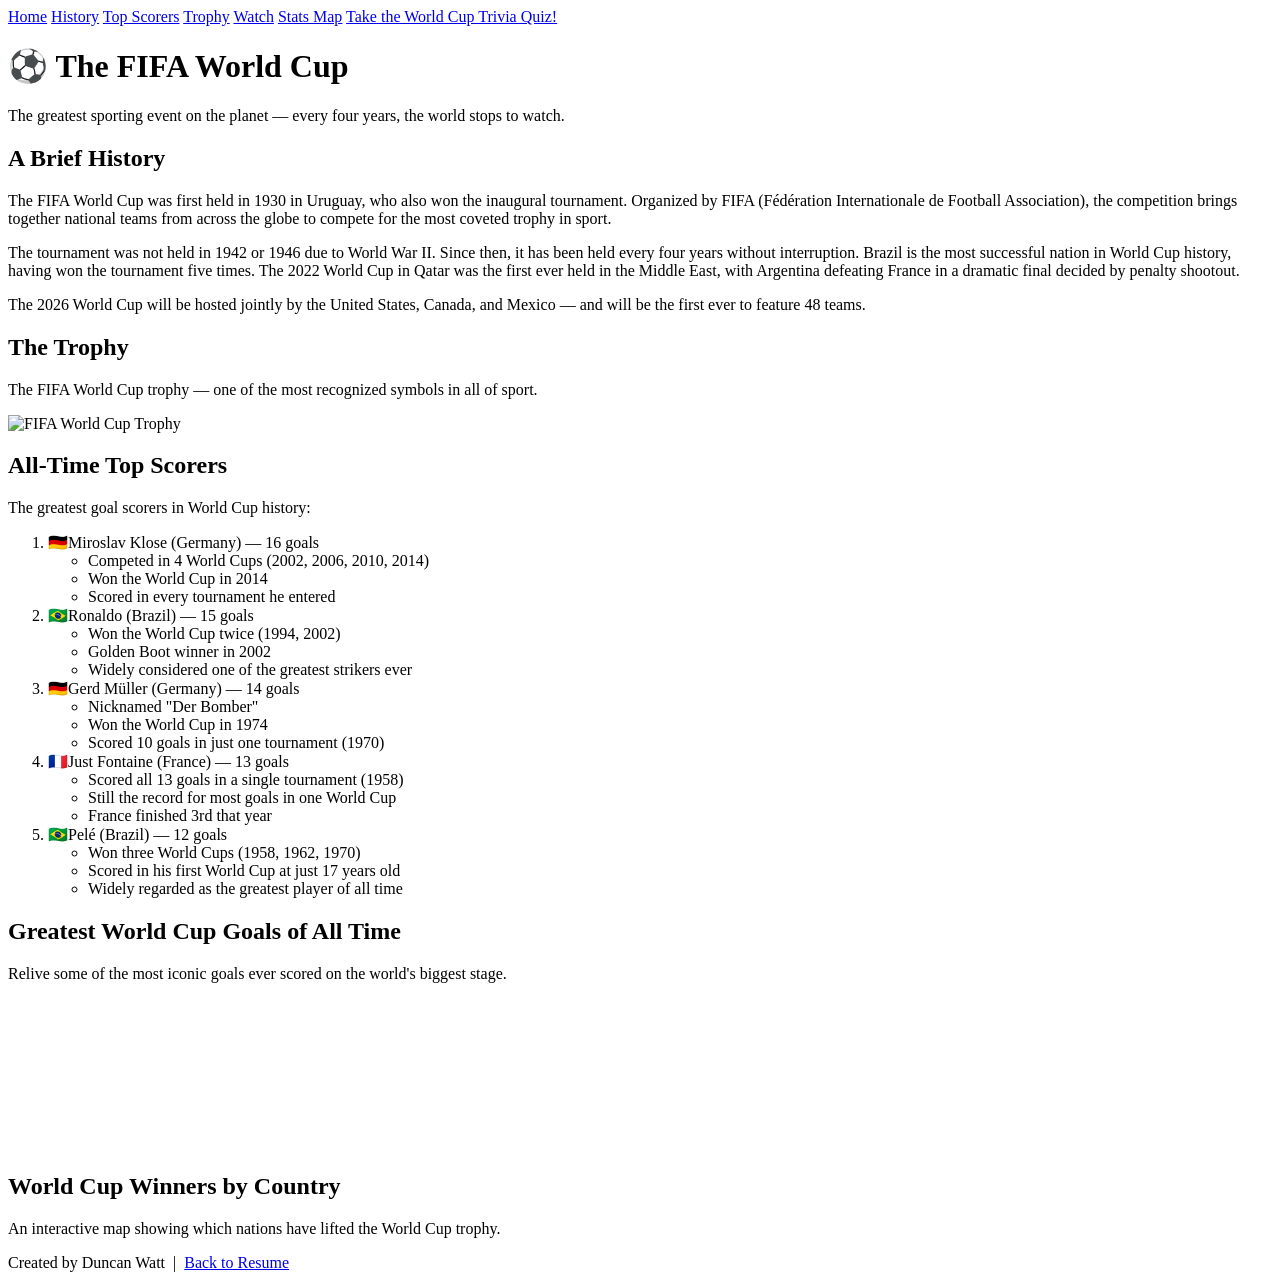
==== fromscratch.html @ 187e6f96 "Add files via upload" ====
<!DOCTYPE html>
<html lang="en">
<head>
    <meta charset="UTF-8">
    <meta name="viewport" content="width=device-width, initial-scale=1.0">
    <title>The FIFA World Cup</title>
    <link rel="stylesheet" href="../css/mystyles.css">
</head>
<body>

    <!-- Navigation Bar -->
    <nav>
        <a href="#top">Home</a>
        <a href="#history">History</a>
        <a href="#scorers">Top Scorers</a>
        <a href="#image">Trophy</a>
        <a href="#video">Watch</a>
        <a href="#tableau">Stats Map</a>
        <a href="worldcuptrivia.html">Take the World Cup Trivia Quiz!</a>
    </nav>

    <!-- Hero -->
    <div id="top">
        <h1>⚽ The FIFA World Cup</h1>
        <p>The greatest sporting event on the planet — every four years, the world stops to watch.</p>
    </div>

    <!-- History Section -->
    <div class="section-div" id="history">
        <h2>A Brief History</h2>
        <p>
            The FIFA World Cup was first held in 1930 in Uruguay, who also won the inaugural tournament. 
            Organized by FIFA (Fédération Internationale de Football Association), the competition brings 
            together national teams from across the globe to compete for the most coveted trophy in sport.
        </p>
        <p>
            The tournament was not held in 1942 or 1946 due to World War II. Since then, it has been held 
            every four years without interruption. Brazil is the most successful nation in World Cup history, 
            having won the tournament five times. The 2022 World Cup in Qatar was the first ever held in 
            the Middle East, with Argentina defeating France in a dramatic final decided by penalty shootout.
        </p>
        <p>
            The 2026 World Cup will be hosted jointly by the United States, Canada, and Mexico — and will 
            be the first ever to feature 48 teams.
        </p>
    </div>

    <!-- Image Section -->
    <div class="section-div" id="image">
        <h2>The Trophy</h2>
        <p>The FIFA World Cup trophy — one of the most recognized symbols in all of sport.</p>
        <img 
            <img src="../assets/img/WorldCupTrophy.jpeg" alt="FIFA World Cup Trophy">
    </div>

    <!-- Top Scorers Section -->
    <div class="section-div" id="scorers">
        <h2>All-Time Top Scorers</h2>
        <p>The greatest goal scorers in World Cup history:</p>
        <ol>
            <li>🇩🇪Miroslav Klose (Germany) — 16 goals
                <ul>
                    <li>Competed in 4 World Cups (2002, 2006, 2010, 2014)</li>
                    <li>Won the World Cup in 2014</li>
                    <li>Scored in every tournament he entered</li>
                </ul>
            </li>
            <li>🇧🇷Ronaldo (Brazil) — 15 goals
                <ul>
                    <li>Won the World Cup twice (1994, 2002)</li>
                    <li>Golden Boot winner in 2002</li>
                    <li>Widely considered one of the greatest strikers ever</li>
                </ul>
            </li>
            <li>🇩🇪Gerd Müller (Germany) — 14 goals
                <ul>
                    <li>Nicknamed "Der Bomber"</li>
                    <li>Won the World Cup in 1974</li>
                    <li>Scored 10 goals in just one tournament (1970)</li>
                </ul>
            </li>
            <li>🇫🇷Just Fontaine (France) — 13 goals
                <ul>
                    <li>Scored all 13 goals in a single tournament (1958)</li>
                    <li>Still the record for most goals in one World Cup</li>
                    <li>France finished 3rd that year</li>
                </ul>
            </li>
            <li>🇧🇷Pelé (Brazil) — 12 goals
                <ul>
                    <li>Won three World Cups (1958, 1962, 1970)</li>
                    <li>Scored in his first World Cup at just 17 years old</li>
                    <li>Widely regarded as the greatest player of all time</li>
                </ul>
            </li>
        </ol>
    </div>

    <!-- Video Section -->
    <div class="section-div" id="video">
        <h2>Greatest World Cup Goals of All Time</h2>
        <p>Relive some of the most iconic goals ever scored on the world's biggest stage.</p>
        <div class="video-container">
            <iframe 
                src="https://www.youtube.com/embed/PpFCRDc1WOk" 
                title="Greatest World Cup Goals of All Time"
                frameborder="0" 
                allow="accelerometer; autoplay; clipboard-write; encrypted-media; gyroscope; picture-in-picture" 
                allowfullscreen>
            </iframe>
        </div>
    </div>

   <!-- Tableau Section -->
<div class="section-div" id="tableau">
    <h2>World Cup Winners by Country</h2>
    <p>An interactive map showing which nations have lifted the World Cup trophy.</p>
    <div class="tableau-container">
        <div class='tableauPlaceholder' id='viz1776123315293' style='position: relative'><noscript><a href='#'><img alt='World Cup Winners ' src='https:&#47;&#47;public.tableau.com&#47;static&#47;images&#47;63&#47;636XH5Y84&#47;1_rss.png' style='border: none' /></a></noscript><object class='tableauViz'  style='display:none;'><param name='host_url' value='https%3A%2F%2Fpublic.tableau.com%2F' /> <param name='embed_code_version' value='3' /> <param name='path' value='shared&#47;636XH5Y84' /> <param name='toolbar' value='yes' /><param name='static_image' value='https:&#47;&#47;public.tableau.com&#47;static&#47;images&#47;63&#47;636XH5Y84&#47;1.png' /> <param name='animate_transition' value='yes' /><param name='display_static_image' value='yes' /><param name='display_spinner' value='yes' /><param name='display_overlay' value='yes' /><param name='display_count' value='yes' /><param name='language' value='en-US' /></object></div><script type='text/javascript'>var divElement = document.getElementById('viz1776123315293');var vizElement = divElement.getElementsByTagName('object')[0];if ( divElement.offsetWidth > 800 ) { vizElement.style.minWidth='420px';vizElement.style.maxWidth='650px';vizElement.style.width='100%';vizElement.style.minHeight='587px';vizElement.style.maxHeight='887px';vizElement.style.height=(divElement.offsetWidth*0.75)+'px';} else if ( divElement.offsetWidth > 500 ) { vizElement.style.minWidth='420px';vizElement.style.maxWidth='650px';vizElement.style.width='100%';vizElement.style.minHeight='587px';vizElement.style.maxHeight='887px';vizElement.style.height=(divElement.offsetWidth*0.75)+'px';} else { vizElement.style.width='100%';vizElement.style.height='827px';}var scriptElement = document.createElement('script');scriptElement.src = 'https://public.tableau.com/javascripts/api/viz_v1.js';vizElement.parentNode.insertBefore(scriptElement, vizElement);</script>
    </div>
</div>
    <!-- Footer -->
    <footer>
        <p>Created by Duncan Watt &nbsp;|&nbsp; <a href="../index.html">Back to Resume</a></p>
    </footer>

</body>
</html>
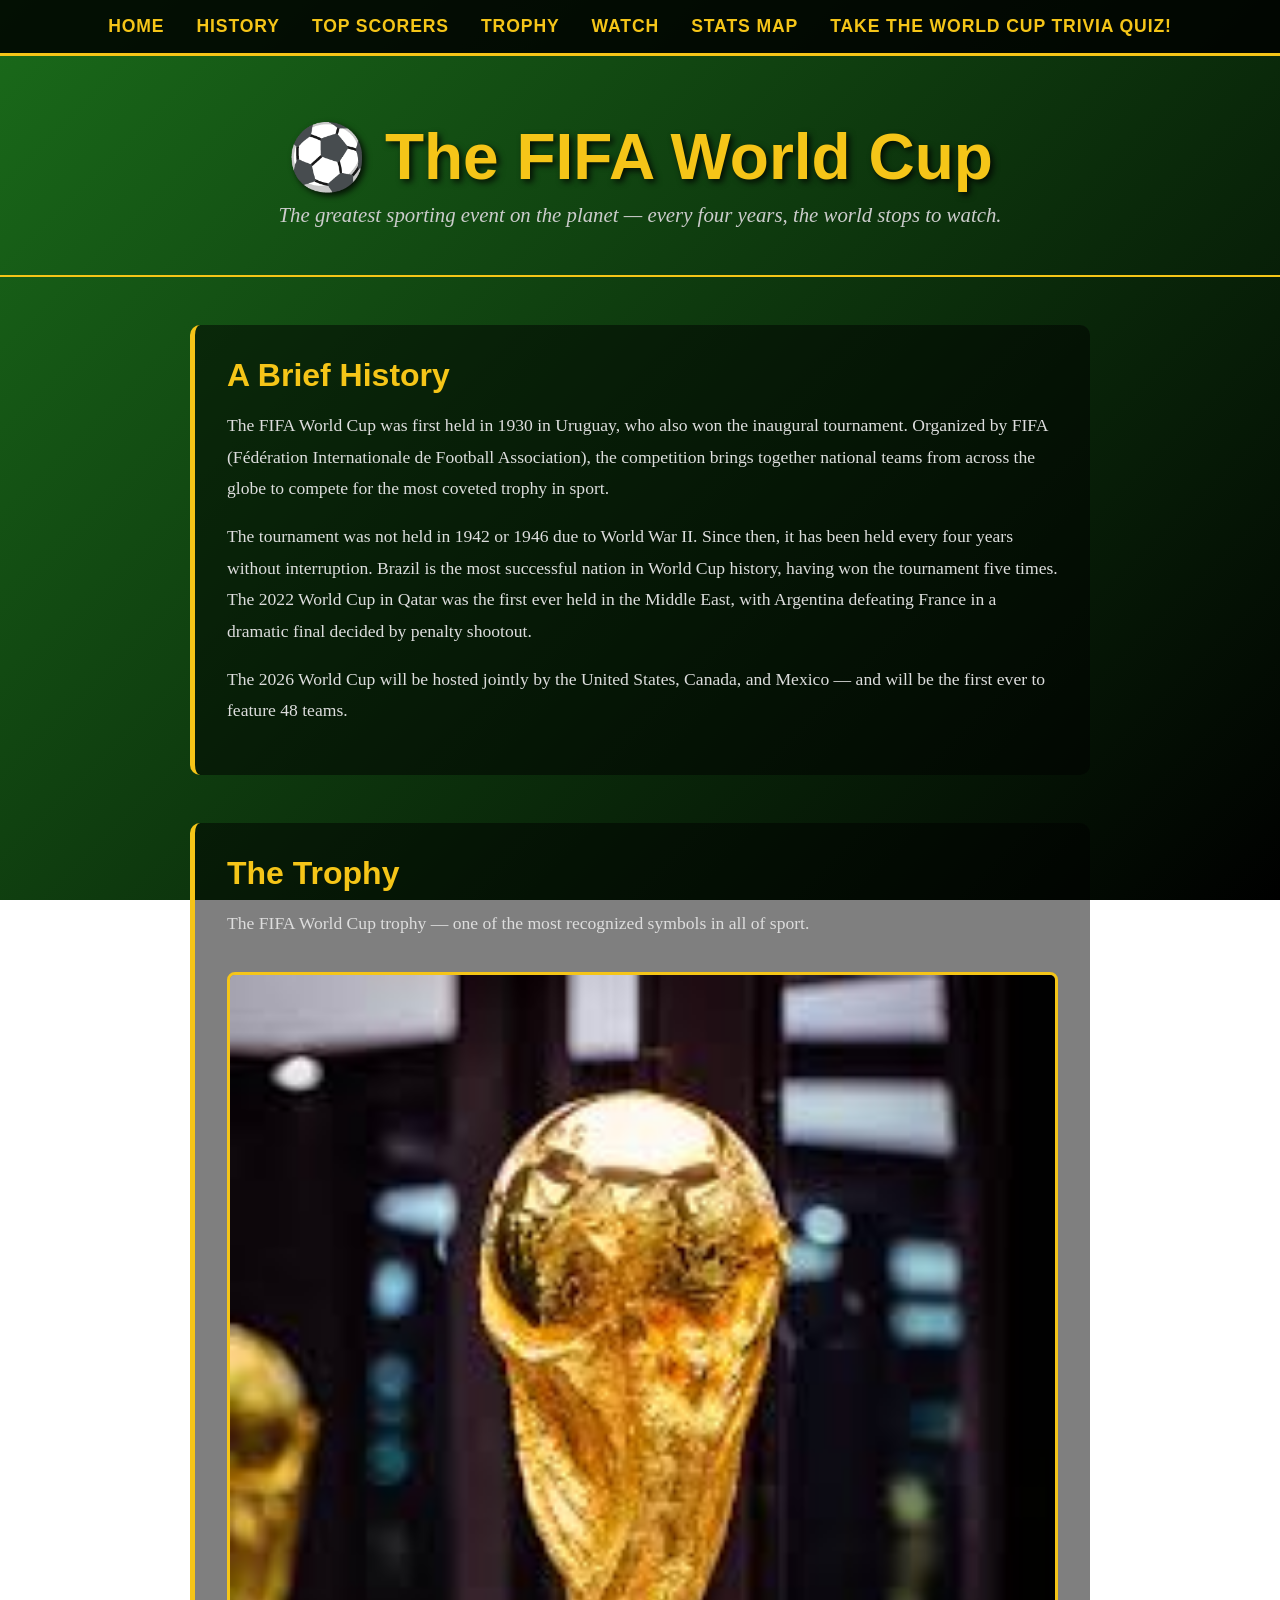
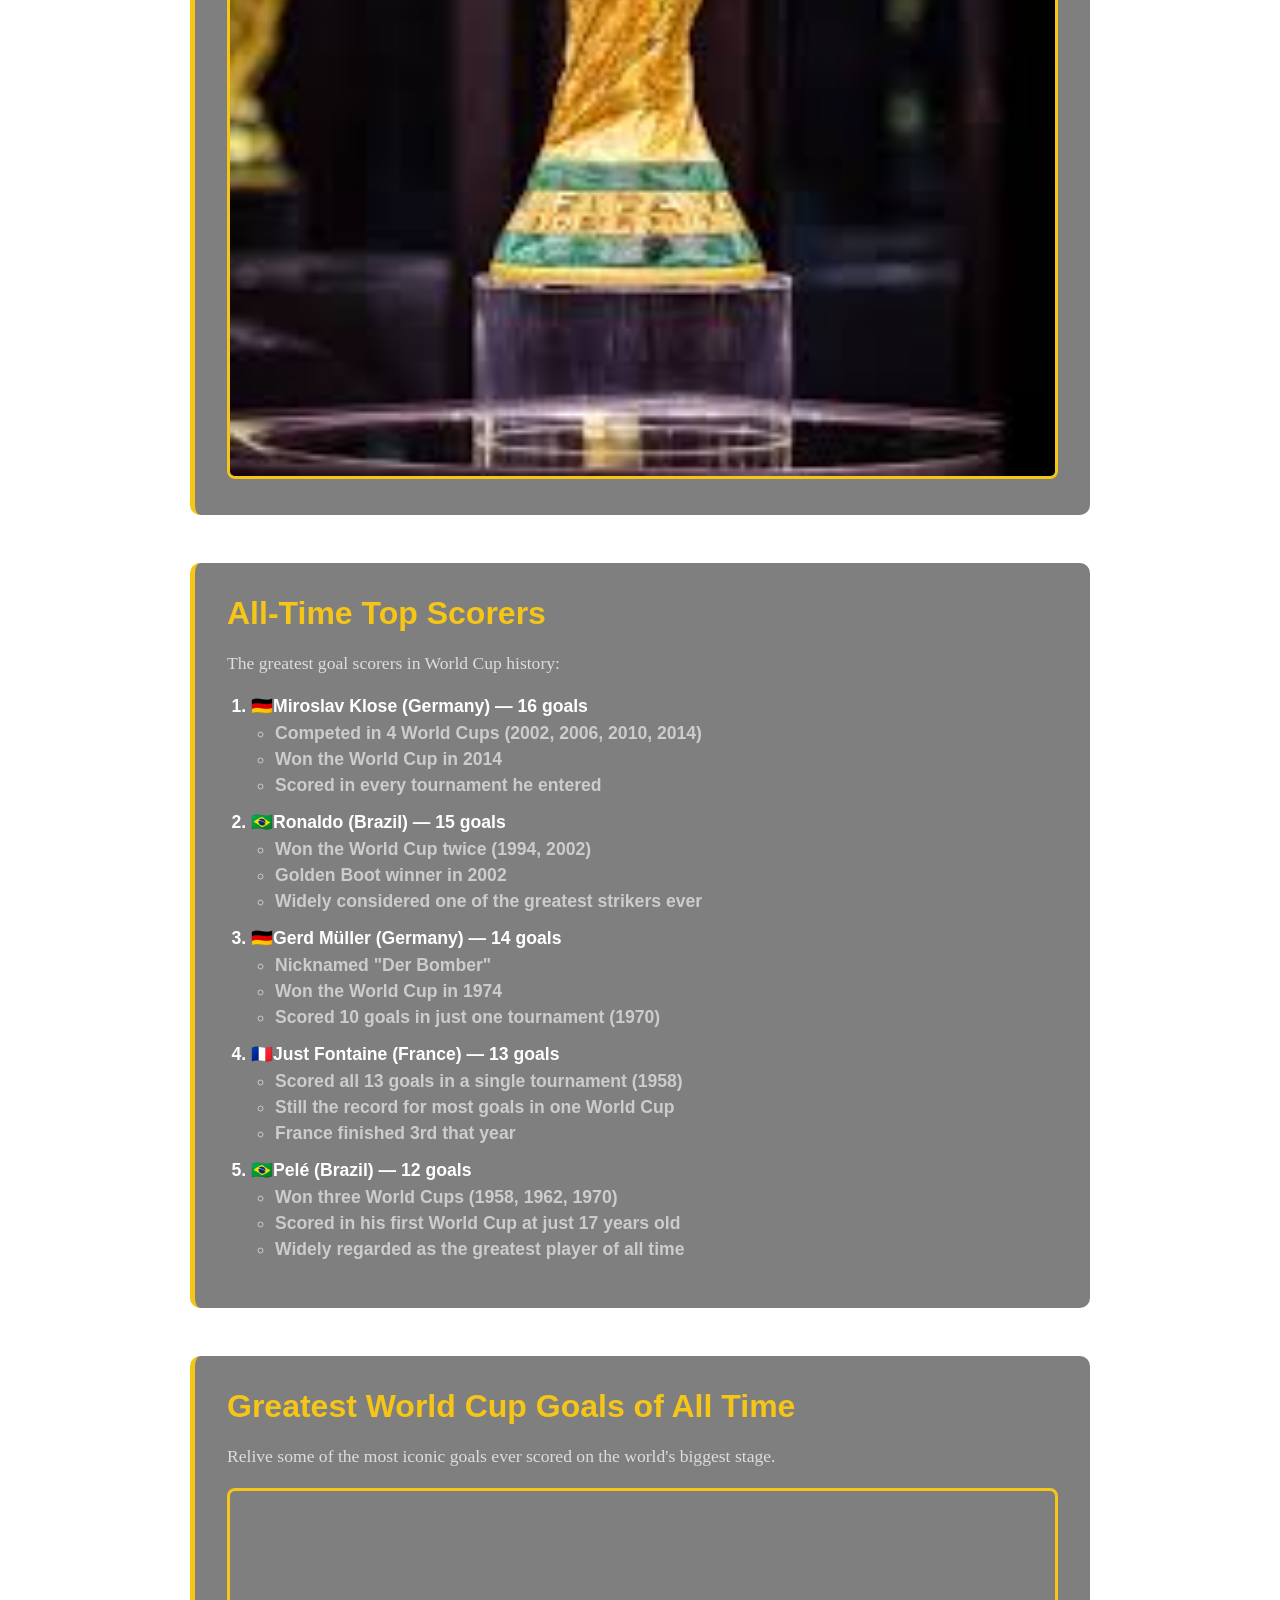
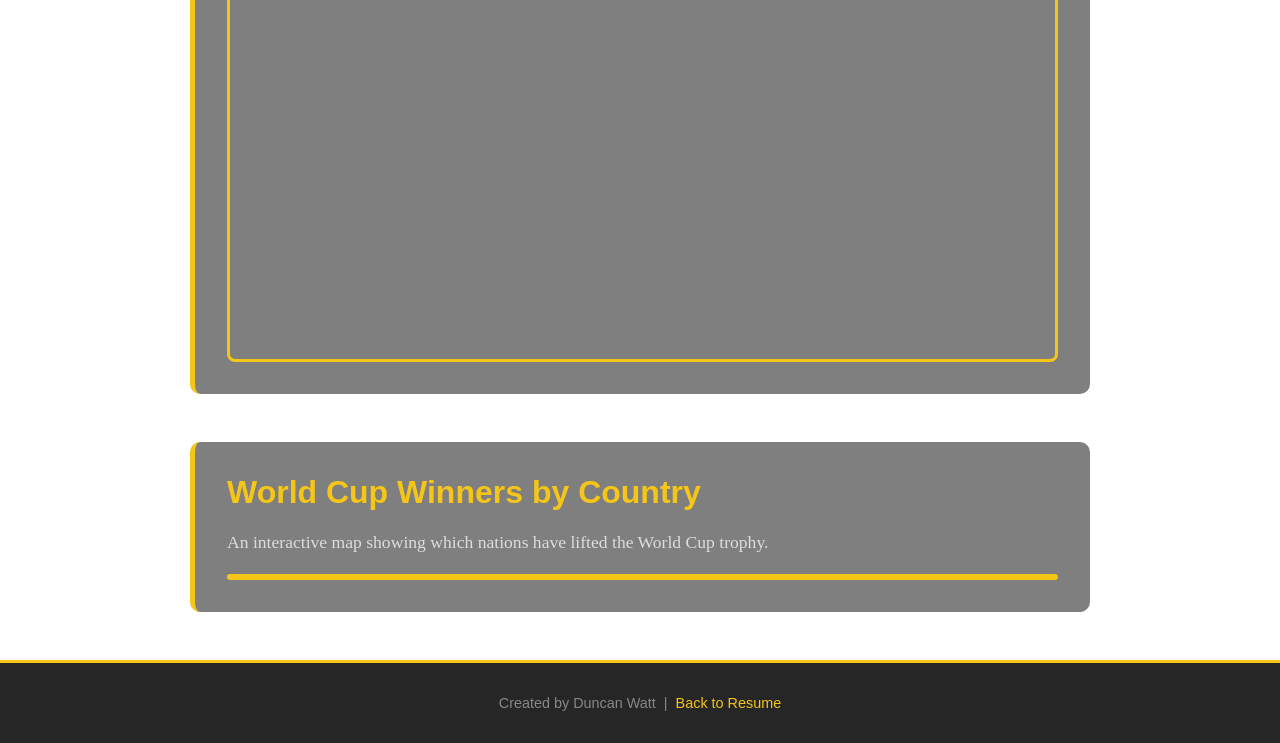
==== commit 5f20e03c: "Update fromscratch.html" ====
--- a/fromscratch.html
+++ b/fromscratch.html
@@ -4,7 +4,7 @@
     <meta charset="UTF-8">
     <meta name="viewport" content="width=device-width, initial-scale=1.0">
     <title>The FIFA World Cup</title>
-    <link rel="stylesheet" href="../css/mystyles.css">
+    <link rel="stylesheet" href="css/mystyles.css">
 </head>
 <body>
 
@@ -125,4 +125,4 @@
     </footer>
 
 </body>
-</html>+</html>
--- a/css/mystyles.css
+++ b/css/mystyles.css
@@ -0,0 +1,170 @@
+
+        /* General Reset */
+        * {
+            margin: 0;
+            padding: 0;
+            box-sizing: border-box;
+        }
+
+        /* Background gradient */
+        body {
+            background: linear-gradient(135deg, #1a6b1a, #000000);
+            background-attachment: fixed;
+            font-family: 'Georgia', serif;
+            color: #ffffff;
+            min-height: 100vh;
+        }
+
+        /* Navigation bar */
+        nav {
+            background-color: rgba(0, 0, 0, 0.85);
+            padding: 1rem 2rem;
+            position: sticky;
+            top: 0;
+            z-index: 100;
+            display: flex;
+            gap: 2rem;
+            justify-content: center;
+            border-bottom: 3px solid #f5c518;
+        }
+
+        nav a {
+            color: #f5c518;
+            text-decoration: none;
+            font-family: 'Arial', sans-serif;
+            font-size: 1.1rem;
+            font-weight: bold;
+            text-transform: uppercase;
+            letter-spacing: 0.05em;
+            transition: color 0.2s;
+        }
+
+        nav a:hover {
+            color: #ffffff;
+        }
+
+        /* Hero section */
+        #top {
+            text-align: center;
+            padding: 4rem 2rem 3rem;
+            border-bottom: 2px solid #f5c518;
+        }
+
+        #top h1 {
+            font-size: 4rem;
+            color: #f5c518;
+            font-family: 'Arial Black', sans-serif;
+            text-shadow: 3px 3px 6px rgba(0,0,0,0.8);
+            margin-bottom: 0.5rem;
+        }
+
+        #top p {
+            font-size: 1.3rem;
+            color: #cccccc;
+            font-style: italic;
+            margin-top: 0.5rem;
+        }
+
+        /* Content divs */
+        .section-div {
+            max-width: 900px;
+            margin: 3rem auto;
+            padding: 2rem;
+            background-color: rgba(0, 0, 0, 0.5);
+            border-radius: 10px;
+            border-left: 5px solid #f5c518;
+        }
+
+        .section-div h2 {
+            font-family: 'Arial Black', sans-serif;
+            color: #f5c518;
+            font-size: 2rem;
+            margin-bottom: 1rem;
+        }
+
+        .section-div p {
+            font-size: 1.1rem;
+            line-height: 1.8;
+            color: #dddddd;
+            margin-bottom: 1rem;
+        }
+
+        /* Image styling */
+        .section-div img {
+            width: 100%;
+            border-radius: 8px;
+            margin-top: 1rem;
+            border: 3px solid #f5c518;
+        }
+
+        /* Lists */
+        ol {
+            margin-left: 1.5rem;
+            font-size: 1.1rem;
+            color: #ffffff;
+        }
+
+        ol li {
+            margin-bottom: 1rem;
+            font-weight: bold;
+            font-family: 'Arial', sans-serif;
+        }
+
+        ul {
+            margin-top: 0.4rem;
+            margin-left: 1.5rem;
+            font-weight: normal;
+            font-family: 'Georgia', serif;
+            color: #cccccc;
+        }
+
+        ul li {
+            margin-bottom: 0.3rem;
+        }
+
+        /* Video container */
+        .video-container {
+            position: relative;
+            padding-bottom: 56.25%;
+            height: 0;
+            overflow: hidden;
+            border-radius: 8px;
+            border: 3px solid #f5c518;
+            margin-top: 1rem;
+        }
+
+        .video-container iframe {
+            position: absolute;
+            top: 0;
+            left: 0;
+            width: 100%;
+            height: 100%;
+        }
+
+        /* Tableau container */
+        .tableau-container {
+            margin-top: 1rem;
+            border: 3px solid #f5c518;
+            border-radius: 8px;
+            overflow: hidden;
+        }
+
+        /* Footer */
+        footer {
+            text-align: center;
+            padding: 2rem;
+            background-color: rgba(0,0,0,0.85);
+            color: #888888;
+            font-size: 0.9rem;
+            border-top: 3px solid #f5c518;
+            font-family: 'Arial', sans-serif;
+        }
+
+        footer a {
+            color: #f5c518;
+            text-decoration: none;
+        }
+
+        footer a:hover {
+            text-decoration: underline;
+        }
